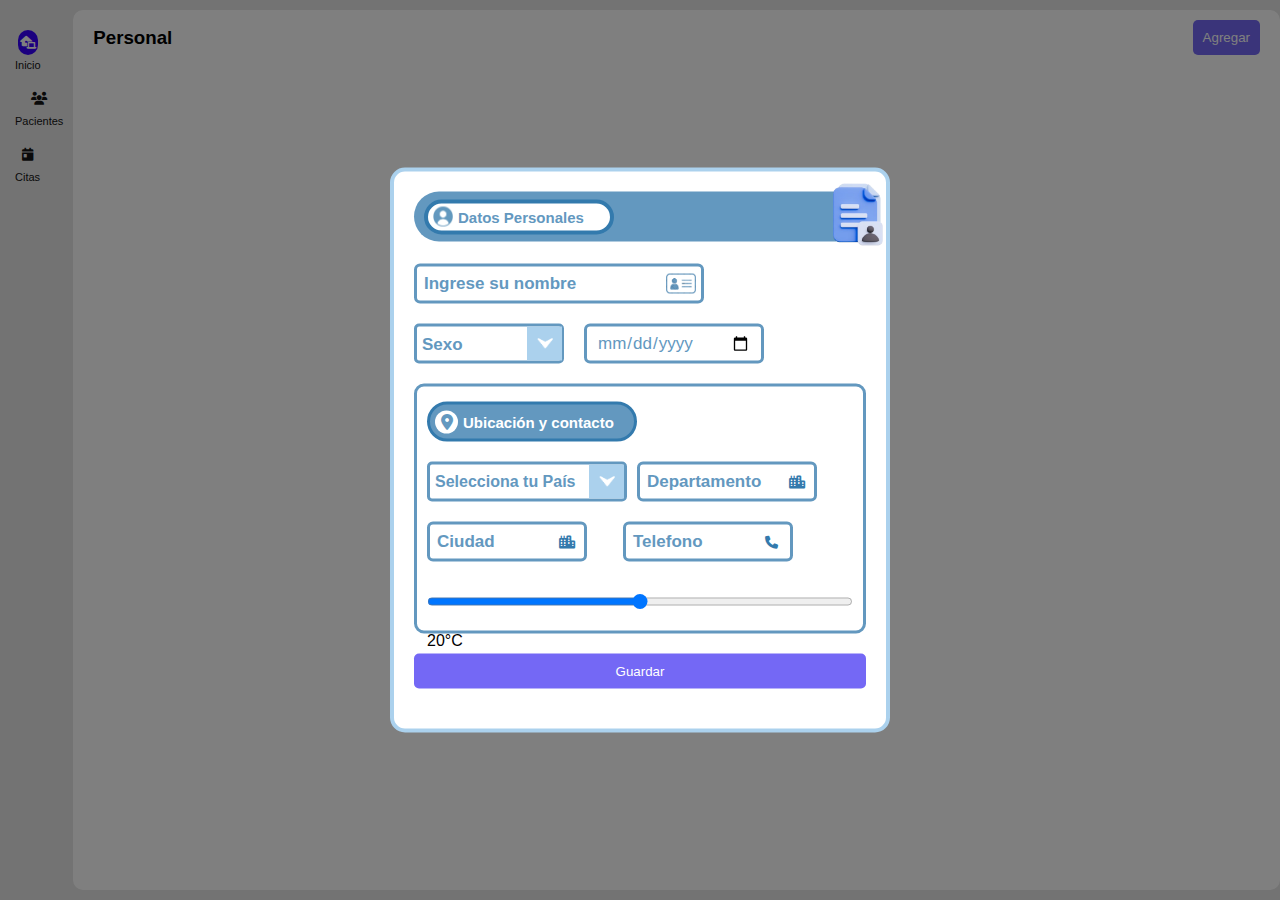
==== electiva4/index.html @ 28816a6d "fix date y country" ====
<!DOCTYPE html>
<html lang="en">

<head>
    <meta charset="UTF-8">
    <meta name="viewport" content="width=device-width, initial-scale=1.0">
    <link rel="stylesheet" href="index.css">
    <link rel="stylesheet" href="https://cdnjs.cloudflare.com/ajax/libs/font-awesome/6.5.2/css/all.min.css">

    <title>Document</title>
</head>

<body>
    <div class="overlay"></div>

    <div class="formulario">
        <form>
            <div class="formdata">
                <div class="title">
                    <div class="personTitle">
                        <img src="../resorces/FormElectiva4/user (1).png" alt="">
                        <span>Datos Personales</span>
                    </div>
                    <div class="imgPerson"><img src="../resorces/FormElectiva4/userHeader.png" alt=""></div>
                </div>

                <div class="inputs">
                    <input type="text" id="nombre">
                    <label>Ingrese su nombre</label>
                    <img src="../resorces/FormElectiva4/InputPerson.png" alt="">
                </div>



                <div class="inputs-div">
                    <div class="dropdown">
                        <select class="select-sexo" name="Sexo" id="">
                            <option value="Sexo">Sexo</option>
                            <option value="Masculino">Masculino</option>
                            <option value="Femenino">Femenino</option>
                        </select>
                        <div class="dropdown-icon">
                            <img src="../resorces/FormElectiva4/image (2).png" alt="">
                        </div>
                    </div>
                    <div class="inputs">
                        <input type="date"  id="date" placeholder="Cumpleaños">
                    </div>
                </div>

                <div class="userLocation">
                    <div class="locationBanner">
                        <div class="ubicacionIcon">
                            <i class="fas fa-map-marker-alt"></i>
                        </div>
                        <span>Ubicación y contacto</span>
                    </div>
    
                    <div class="location">
                        
                        <div class="locationCity">
                            <div class="wrapper">
                                <div class="select-btn">
                                    <span id="span_pais">Selecciona tu País</span>
                                    <div id="wrapper-img" class="wrapper-img">
                                        <img id="imgPais" src="../resorces/FormElectiva4/image (2).png" alt="">
                                    </div>
                                </div>
                                <div id="content" class="content">
                                    <div class="search">
                                        <input type="text" id="search" spellcheck="false" placeholder="Buscar">
                                        <i class="fas fa-search"></i>
                                    </div>
                                    <ul id="op" class="options">
        
                                    </ul>
                                </div>
                            </div>
        
                            <div class="inputs">
                                <input type="text" id="departamento">
                                <label>Departamento</label>
                                <i class="fas fa-city"></i>
                            </div>
                        </div>

                        <div class="locationContact">
                            <div class="inputs">
                                <input type="text" id="ciudad">
                                <label>Ciudad</label>
                                <i class="fas fa-city"></i>
                            </div>
        
                            <div class="inputs">
                                <input type="text" id="telefono">
                                <label>Telefono</label>
                                <i class="fas fa-phone"></i>
                            </div>
                        </div>
                        <input type="range" id="temperature" min="0" max="40" step="1" value="20" oninput="updateTemperature(this.value)">
                        <span id="temperatureValue">20°C</span>

                    </div>
    
                </div>

                <button id="btn">Guardar</button>
                <button style="display: none;" id="actualizar">Actualizar</button>
            </div>
        </form>
    </div>

    <main class="main">

        <div class="menu">
            <div class="menu-list">
                <ul>
                    <li class="active">
                        <a href="#">
                            <div class="icon ">
                                <i class="fa-solid fa-house-laptop"></i>
                            </div>
                            <p>Inicio</p>
                        </a>
                    </li>
                    <li>
                        <a href="#">
                            <div class="icon">
                                <i class="fas fa-users"></i>
                            </div>
                            <p>Pacientes</p>
                        </a>
                    </li>
                    <li>
                        <a href="#">
                            <div class="icon">
                                <i class="fas fa-calendar-day"></i>
                            </div>
                            <p>Citas</p>
                        </a>
                    </li>
                </ul>
            </div>
        </div>


        <div class="principal">
            <div class="header">
                <h3>Personal</h3>
                <button id="btn-agregar">Agregar</button>
            </div>
            <ul id="listas">


            </ul>

        </div>
    </main>
    <script src="index.js"></script>
    <script src="contry.js"> </script>
</body>

</html>
---- electiva4/index.css ----
@import url('https://fonts.googleapis.com/css2?family=Poppins:ital,wght@0,100;0,200;0,300;0,400;0,500;0,600;0,700;0,800;0,900;1,100;1,200;1,300;1,400;1,500;1,600;1,700;1,800;1,900&display=swap');
*{
    margin: 0;
    padding: 0;
    box-sizing: border-box;
    font-family: sans-serif;
}

body{
    background-color: rgb(244, 245, 252);
}


.main{
    max-width: 2600px;
    display: flex;
    height: 100vh;
    padding: 10px 0;
    justify-content: space-evenly;
    background-color: rgb(230, 230, 230);
}


.principal{
    width: 100%;
    height: 100%;
    background-color: rgb(255, 255, 255);
    display: flex;
    flex-direction: column;
    border-radius: 10px;
}

.principal ul{
    padding: 0 20px;
    margin: 0;

}

.principal .header {
    display: flex;
    justify-content: space-between;
    align-items: center;
    padding: 10px 20px;
}

.principal .header button{
    padding: 10px;
    border: none;
    border-radius: 5px;
    background-color: rgb(116, 104, 245);
    color: white;
    cursor: pointer;
}

.principal .header button:hover{
    background-color: rgb(62, 45, 245);
}

.principal ul li{
    list-style: none;
    padding: 20px;
    display: flex;
    justify-content: space-between;
    align-items: center;
    border-radius: 12px;
    height: 50px;
    background-color: rgba(226, 226, 226, 0.877);
    margin: 5px 0;
}

.leftcontainer h4, p{
    padding: 0;
    margin: 1px 0;
}

.rigthcontainer{
    display: flex;
    
}

.rigthcontainer i{
    margin: 0 10px;
    cursor: pointer;
}

.rigthcontainer i:hover{
    color: rgb(116, 104, 245);
}

.formulario{
    display: flex;
    position: absolute;
    top: 50%;
    left: 50%;
    transform: translate(-50%, -50%);
    flex-direction: column;
    justify-content: space-around;
    align-items: center;
    display: block;
    z-index: 9999;
    width: 500px;
    border-radius: 5px;
    background-color: white;
    border-radius: 15px;
    border: 4px solid #abd1ed;

}

.formulario form{
    width: 100%;
    display: flex;
    flex-direction: column;
    justify-content: space-between;
}

.formulario form input{
    width: 100%;
    height: 40px;
    border-radius: 6px;
    border: 3px solid #6398bf;
    margin: 10px 0;
    padding: 0 10px;
    outline: none;
    color: #6398bf;
    position: relative;
    background: transparent;
    font-size: 17px
}

.formulario form .inputs{
    position: relative;
    display: flex;
    justify-content: space-between;
}

.formulario form .inputs img{
    width: 30px;
    position: relative;
    right: 170px;
}


.formulario form .inputs label{
    position: absolute;
    top: 50%;
    left: 10px;
    transform: translateY(-50%);
    pointer-events: none;
    transition: .3s;
    color: #6398bf;
    font-weight: bold;
    font-size: 17px;
}

.formulario form .inputs input:focus ~ label{
    top: 11px;
    padding: 0 2px;
    background: #fff;
}

.formulario form input#nombre{
    width: 290px;
}

.inputs-div{
    display: flex;
    justify-content: space-between;
    align-items: center;
    width: 350px;
}

.dropdown{
    position: relative;
    display: flex;
    justify-content: center;
    align-items: center;
}

.select-sexo{
    background: transparent;
    color: #6398bf;
    appearance: none;
    border: none;
    border: 3px solid #6398bf;
    border-radius: 5px;
    height: 40px;
    font-size: 17px;
    width: 150px;
    font-weight: bold;
    margin: 10px 0;
    padding-left: 5px;
    outline: none;
    background-color: #fff;
}

.select-sexo option{
    background-color: #fff;
    color: #6398bf;
    font-size: 17px;
}

.dropdown .dropdown-icon{
    position: absolute;
    right: 2px;
    display: flex;
    align-items: center;
    justify-content: center;
    pointer-events: none;
    background-color: #abd1ed;
    height: 34px;
    width: 35px;
    

}

.dropdown .dropdown-icon img{
    width: 10px;
    rotate: 90deg;
}

.inputs input#date{
    width: 180px;
}



.formdata{
    width: 100%;
    padding: 20px;
}

.title{
    margin-bottom: 12px;
    height: 50px;
    border-radius: 7px;
    background-color: #6398bf;
    display: flex;
    justify-content: space-between;
    align-items: center;
    border-radius: 50px;
}

.title h2{
    margin: 4px 0;
    color: rgb(127, 193, 255);
}

.title p{
    font-size: 11px;
}

.title .personTitle{
    background-color: #fff;
    height: 35px;
    border-radius: 50px;
    display: flex;
    align-items: center;
    width: 190px;
    border: 4px solid #337aad;
    margin-left: 10px;
}


.title .personTitle img{
    width: 20px;
    margin-left: 5px;
}

.title .personTitle span{
    padding-left: 5px;
    color: #6398bf;
    font-weight: bold;
    font-size: 15px;
}

.title .imgPerson img{
    width: 50px;
    position: relative;
    left: 17px;
}

.inputs{
    display: flex;
    justify-content: space-between;
    align-items: center;
}

.inputs i{
    position: absolute;
    margin: 10px 10px;
    font-size: 13px;
    color: rgb(48, 48, 49);
}

.formdata button{
   margin: 20px 0;
   padding: 10px;
   border: none;
    border-radius: 5px;
    background-color: rgb(116, 104, 245);
    color: white;
    cursor: pointer;
    width: 100%;
}

#btn:hover{
    background-color: rgb(100, 87, 252);
}

@keyframes fadeInDown {
    0% {
        opacity: 0;
        transform: translateY(-20px);
    }
    100% {
        opacity: 1;
        transform: translateY(0);
    }
}

.new-item {
    animation: fadeInDown 0.5s ease forwards;
}

.menu{
    color: white;
    border-radius: 10px;
    display: flex;
    flex-direction: column;
    justify-content: flex-start;
    padding: 20px 10px;
}


.menu .menu-list ul li{
    list-style: none;
    margin: 0 0 14px 0;
}

.icon{
    display: flex;
    align-items: center;
    justify-content: center;
    height: 25px;
    width: 80%;
    margin-bottom: 3px;
}


.active .icon{
    border-top-left-radius: 15px;
    border-bottom-left-radius: 15px;
    border-top-right-radius: 15px;
    border-bottom-right-radius: 15px;
    color: white;
    background-color: rgb(55, 0, 255);
}

.menu .menu-list ul li a{
    display: flex;
    justify-content: space-between;
    flex-direction: column;
    align-items: center;
    text-decoration: none;
    color: rgb(20, 20, 20);
}

.menu .menu-list ul li a i{
    font-size: 13px;
}


.menu .menu-list ul li a p{
    font-size: 11px;
}

.overlay{
    position: fixed;
    top: 0;
    left: 0;
    width: 100%;
    height: 100%;
    background-color: rgba(0, 0, 0, 0.5);
    display: block;
    justify-content: center;
    align-items: center;
    z-index: 1000;
}

/*dropdown*/

::selection {
    background: #abd1ed;
    color: #fff;
}

.location{
    margin-top: 10px;
}

.locationCity{
    display: flex;
    justify-content: space-between;
    align-items: center;
}

.locationContact{
    display: flex;
    align-items: center;
}

.location .inputs input#departamento{
    width: 180px;
}

.location .inputs i{
    position: relative;
    right: 38px;
    color: #337aad;
}


.wrapper{
    width: 370px;
    position: relative; /* Necesario para posicionar el dropdown absoluto respecto al contenedor */

}

.wrapper span{
    color: #6398bf;
    font-weight: bold;
}

.wrapper-img{
    display: flex;
    justify-content: center;
    align-items: center;
    background-color: #abd1ed;
    width: 35px;
    height: 34px;
}

.wrapper-img img{
    width: 10px;
    rotate: 90deg;
}

.img-active{
    rotate: 180deg;
}

.select-btn, li{
    display: flex;
    align-items: center;
    cursor: pointer;
    justify-content: space-between;
    padding-left: 5px;
}

.select-btn{
    height: 25px;
    border: none;
    border: 3px solid #6398bf;
    height: 40px;
    border-radius: 5px;
    width: 200px;
}

.content{
    position: absolute; /* Establece la posición absoluta */
    top: 1;
    left: 0;
    width: 200px;
    border: 1px solid #6398bf;
    border-radius: 5px;
    background-color: #fff;
    z-index: 9;
    max-height: 0;
    opacity: 0;
    transition: max-height ease 0.5s;
    margin-top: 5px;
    display: none;
}

.content_active{
    display: block;
    max-height: 200px;
    transition: max-height ease 0.5s;
}

.content .search{
    padding: 5px;
    display: flex;
    justify-content: center;
    align-items: center;
}

.content .search i{
    position: absolute;
    left: 15px;
    color: #6398bf;
    font-size: 15px;
}

.content .search input{
    border: 1px solid #6398bf;
    font-size: 15px;
    height: 34px;
    margin: 5px 0;
    padding: 0 30px;
    border-radius: 3px;
}

.content .options li{
    padding: 8px;
    list-style: none;
    cursor: pointer;
    color: #727272;
}

.content .options{
    max-height: 110px;
    overflow-y: auto;
    padding-left: 5px;
}

.content .options li:hover{
    border-radius: 10px;
    background-color: #e3eff8;
}

.userLocation{
    height: 250px;
    border: 3px solid #6398bf;
    border-radius: 10px;
    padding: 10px 10px;
    margin-top: 10px;

}

.locationBanner{
    background-color: #6398bf;
    height: 40px;
    width: 210px;
    display: flex;
    align-items: center;
    border: 3px solid #337aad;
    border-radius: 50px;
    margin-top: 5px;
}

.locationBanner .ubicacionIcon{
    margin-left: 5px;
    width: 23px;
    height: 23px;
    background-color: #ffffff;
    border-radius: 50%;
    display: flex;
    justify-content: center;
    align-items: center;
    
}

.locationBanner span{
    color: #ffffff;
    font-weight: bold;
    font-size: 15px;
    margin-left: 5px;
}

.locationBanner .ubicacionIcon i{
    color: #6398bf;
    
}

.inputs input#ciudad{
    width: 160px;
}

.inputs input#telefono{
    width: 170px;
}
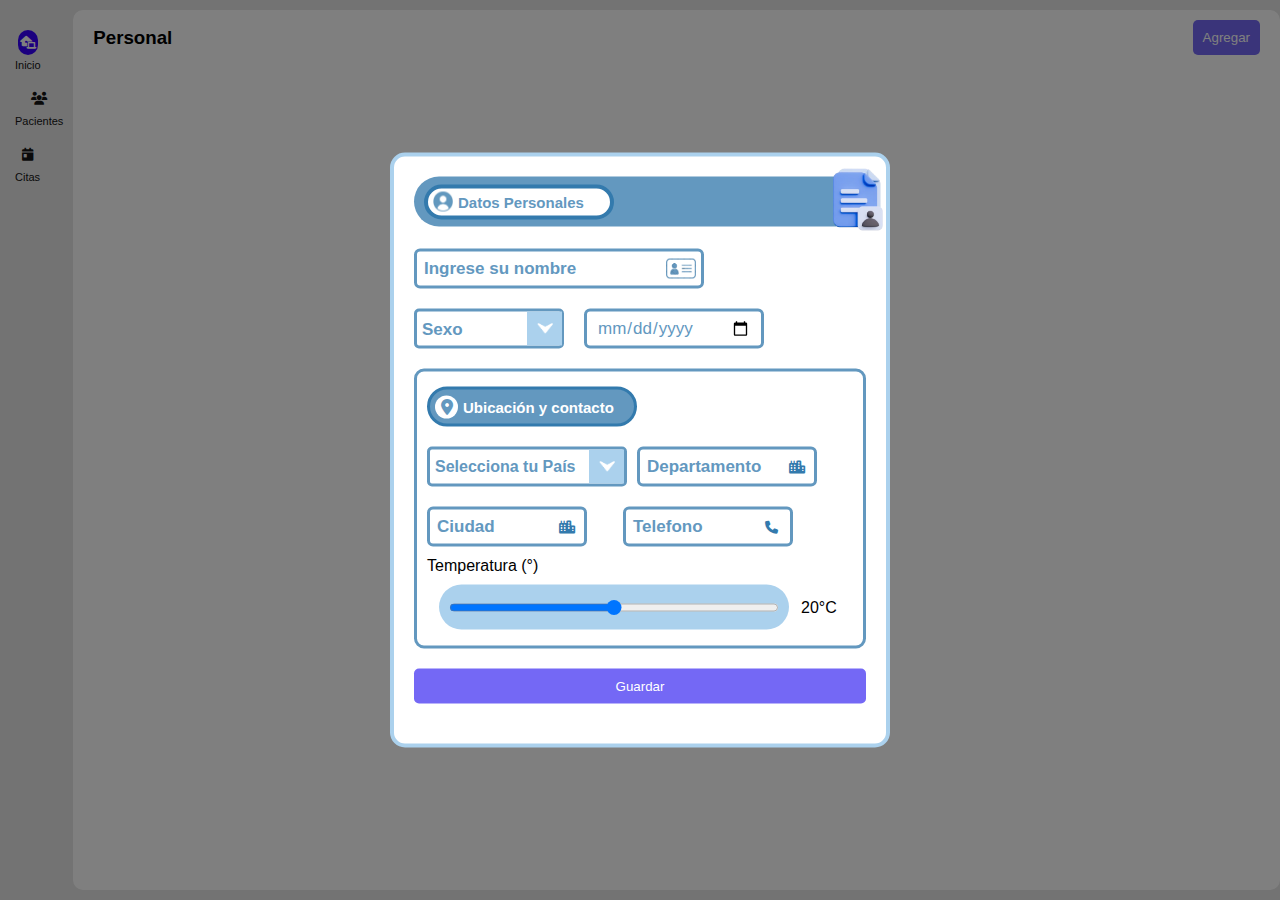
==== commit e1cfa8e0: "fixed campo" ====
--- a/electiva4/index.html
+++ b/electiva4/index.html
@@ -25,7 +25,7 @@
                 </div>
 
                 <div class="inputs">
-                    <input type="text" id="nombre">
+                    <input type="text" id="nombre" required>
                     <label>Ingrese su nombre</label>
                     <img src="../resorces/FormElectiva4/InputPerson.png" alt="">
                 </div>
@@ -78,7 +78,7 @@
                             </div>
         
                             <div class="inputs">
-                                <input type="text" id="departamento">
+                                <input type="text" id="departamento" required>
                                 <label>Departamento</label>
                                 <i class="fas fa-city"></i>
                             </div>
@@ -86,20 +86,24 @@
 
                         <div class="locationContact">
                             <div class="inputs">
-                                <input type="text" id="ciudad">
+                                <input type="text" id="ciudad" required>
                                 <label>Ciudad</label>
                                 <i class="fas fa-city"></i>
                             </div>
         
                             <div class="inputs">
-                                <input type="text" id="telefono">
+                                <input type="text" id="telefono" required>
                                 <label>Telefono</label>
                                 <i class="fas fa-phone"></i>
                             </div>
                         </div>
-                        <input type="range" id="temperature" min="0" max="40" step="1" value="20" oninput="updateTemperature(this.value)">
-                        <span id="temperatureValue">20°C</span>
-
+                        <label class="tem">Temperatura (°)</label>
+                        <div class="userTemperatura">
+                            <div class="temperatura">
+                                <input type="range" id="temperature" min="0" max="40" step="1" value="20" oninput="updateTemperature(this.value)">   
+                            </div>
+                            <span id="temperatureValue">20°C</span>
+                        </div>
                     </div>
     
                 </div>
--- a/electiva4/index.css
+++ b/electiva4/index.css
@@ -110,6 +110,12 @@
     width: 100%;
     display: flex;
     flex-direction: column;
+    justify-content: space-between;
+}
+
+.formulario form .inputs{
+    position: relative;
+    display: flex;
     justify-content: space-between;
 }
 
@@ -127,19 +133,6 @@
     font-size: 17px
 }
 
-.formulario form .inputs{
-    position: relative;
-    display: flex;
-    justify-content: space-between;
-}
-
-.formulario form .inputs img{
-    width: 30px;
-    position: relative;
-    right: 170px;
-}
-
-
 .formulario form .inputs label{
     position: absolute;
     top: 50%;
@@ -152,10 +145,20 @@
     font-size: 17px;
 }
 
-.formulario form .inputs input:focus ~ label{
+.formulario form .inputs input:focus ~ label,
+.formulario form .inputs input:valid ~ label{
     top: 11px;
     padding: 0 2px;
     background: #fff;
+}
+
+
+
+
+.formulario form .inputs img{
+    width: 30px;
+    position: relative;
+    right: 170px;
 }
 
 .formulario form input#nombre{
@@ -530,12 +533,18 @@
 }
 
 .userLocation{
-    height: 250px;
+    height: 280px;
     border: 3px solid #6398bf;
     border-radius: 10px;
     padding: 10px 10px;
     margin-top: 10px;
-
+}
+
+.userTemperatura{
+    display: flex;
+    justify-content: space-evenly;
+    align-items: center;
+    padding: 10px 0 10px 0;
 }
 
 .locationBanner{
@@ -580,3 +589,18 @@
 .inputs input#telefono{
     width: 170px;
 }
+
+#temperatureValue{
+    width: 40px;
+}
+
+.temperatura{
+    display: flex;
+    align-items: center;
+    justify-content: space-between;
+    background-color: #abd1ed ; 
+    height: 45px;
+    width: 350px;
+    border-radius: 50px;
+    padding: 0 10px;
+}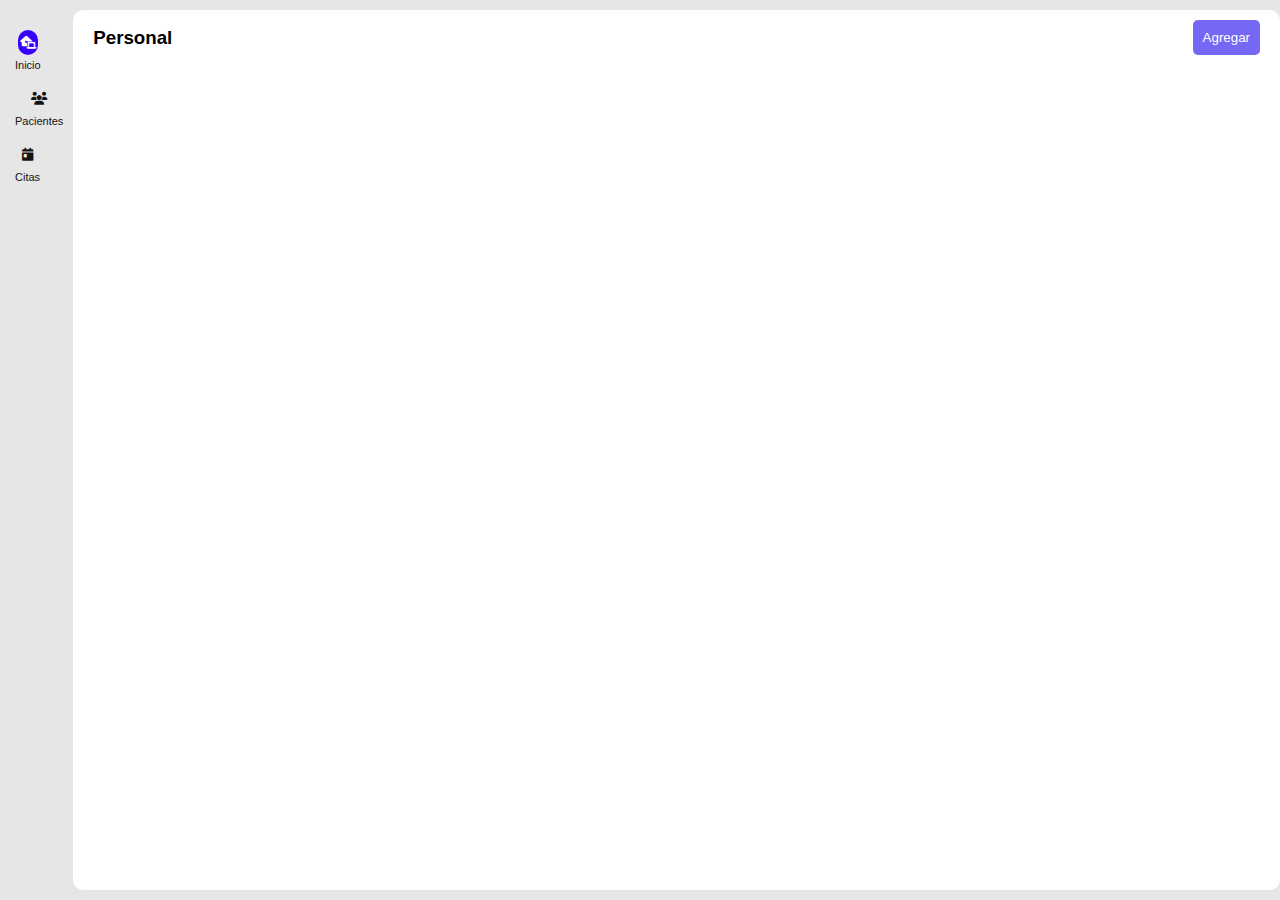
==== commit d9ae3c3e: "save data ok" ====
--- a/electiva4/index.html
+++ b/electiva4/index.html
@@ -34,7 +34,7 @@
 
                 <div class="inputs-div">
                     <div class="dropdown">
-                        <select class="select-sexo" name="Sexo" id="">
+                        <select class="select-sexo" name="Sexo" id="sexo">
                             <option value="Sexo">Sexo</option>
                             <option value="Masculino">Masculino</option>
                             <option value="Femenino">Femenino</option>
@@ -72,7 +72,7 @@
                                         <i class="fas fa-search"></i>
                                     </div>
                                     <ul id="op" class="options">
-        
+                                        
                                     </ul>
                                 </div>
                             </div>
--- a/electiva4/index.css
+++ b/electiva4/index.css
@@ -103,6 +103,7 @@
     background-color: white;
     border-radius: 15px;
     border: 4px solid #abd1ed;
+    display: none;
 
 }
 
@@ -384,7 +385,7 @@
     width: 100%;
     height: 100%;
     background-color: rgba(0, 0, 0, 0.5);
-    display: block;
+    display: none;
     justify-content: center;
     align-items: center;
     z-index: 1000;
@@ -598,7 +599,7 @@
     display: flex;
     align-items: center;
     justify-content: space-between;
-    background-color: #abd1ed ; 
+    background: linear-gradient(90deg, rgba(235, 83, 13, 0.5) 50%, rgba(226, 188, 63, 0.5) 100%); 
     height: 45px;
     width: 350px;
     border-radius: 50px;
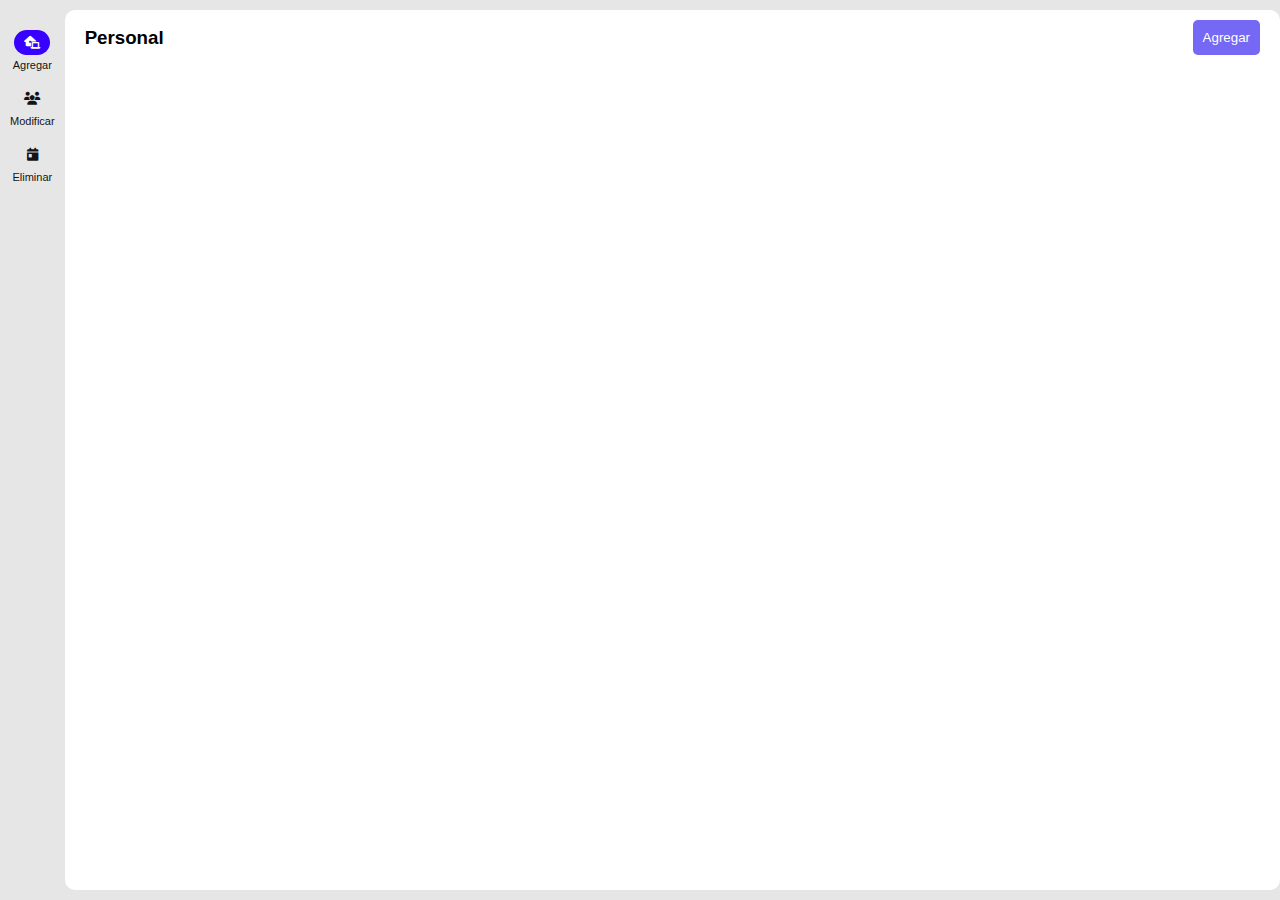
==== commit 5a0b20ef: "Fixed Edad" ====
--- a/electiva4/index.html
+++ b/electiva4/index.html
@@ -47,69 +47,71 @@
                         <input type="date"  id="date" placeholder="Cumpleaños">
                     </div>
                 </div>
+            </div>
+            
+            <div class="userLocation">
+                <div class="locationBanner">
+                    <div class="ubicacionIcon">
+                        <i class="fas fa-map-marker-alt"></i>
+                    </div>
+                    <span>Ubicación y contacto</span>
+                </div>
 
-                <div class="userLocation">
-                    <div class="locationBanner">
-                        <div class="ubicacionIcon">
-                            <i class="fas fa-map-marker-alt"></i>
-                        </div>
-                        <span>Ubicación y contacto</span>
-                    </div>
-    
-                    <div class="location">
-                        
-                        <div class="locationCity">
-                            <div class="wrapper">
-                                <div class="select-btn">
-                                    <span id="span_pais">Selecciona tu País</span>
-                                    <div id="wrapper-img" class="wrapper-img">
-                                        <img id="imgPais" src="../resorces/FormElectiva4/image (2).png" alt="">
-                                    </div>
-                                </div>
-                                <div id="content" class="content">
-                                    <div class="search">
-                                        <input type="text" id="search" spellcheck="false" placeholder="Buscar">
-                                        <i class="fas fa-search"></i>
-                                    </div>
-                                    <ul id="op" class="options">
-                                        
-                                    </ul>
+                <div class="location">
+                    
+                    <div class="locationCity">
+                        <div class="wrapper">
+                            <div class="select-btn">
+                                <span id="span_pais">País</span>
+                                <div id="wrapper-img" class="wrapper-img">
+                                    <img id="imgPais" src="../resorces/FormElectiva4/image (2).png" alt="">
                                 </div>
                             </div>
-        
+                            <div id="content" class="content">
+                                <div class="search">
+                                    <input type="text" id="search" spellcheck="false" placeholder="Buscar">
+                                    <i class="fas fa-search"></i>
+                                </div>
+                                <ul id="op" class="options">
+                                    
+                                </ul>
+                            </div>
                             <div class="inputs">
                                 <input type="text" id="departamento" required>
                                 <label>Departamento</label>
                                 <i class="fas fa-city"></i>
                             </div>
                         </div>
+    
+                        
+                    </div>
 
-                        <div class="locationContact">
-                            <div class="inputs">
-                                <input type="text" id="ciudad" required>
-                                <label>Ciudad</label>
-                                <i class="fas fa-city"></i>
-                            </div>
-        
-                            <div class="inputs">
-                                <input type="text" id="telefono" required>
-                                <label>Telefono</label>
-                                <i class="fas fa-phone"></i>
-                            </div>
+                    <div class="locationContact">
+                        <div class="inputs">
+                            <input type="text" id="ciudad" required>
+                            <label>Ciudad</label>
+                            <i class="fas fa-city"></i>
                         </div>
-                        <label class="tem">Temperatura (°)</label>
-                        <div class="userTemperatura">
-                            <div class="temperatura">
-                                <input type="range" id="temperature" min="0" max="40" step="1" value="20" oninput="updateTemperature(this.value)">   
-                            </div>
-                            <span id="temperatureValue">20°C</span>
+    
+                        <div class="inputs">
+                            <input type="text" id="telefono" required>
+                            <label>Telefono</label>
+                            <i class="fas fa-phone"></i>
                         </div>
                     </div>
-    
+                    <label class="tem">Temperatura (°)</label>
+                    <div class="userTemperatura">
+                        <div id="temperatura" class="temperatura">
+                            <input value="0" type="range" id="temperature" min="0" max="40" step="1" oninput="updateTemperature(this.value)">   
+                        </div>
+                        <span id="temperatureValue">0°</span>
+                    </div>
                 </div>
 
+            </div>
+            <div class="btnContainer">
                 <button id="btn">Guardar</button>
-                <button style="display: none;" id="actualizar">Actualizar</button>
+            <button style="display: none;" id="actualizar">Actualizar</button>
             </div>
         </form>
     </div>
@@ -124,7 +126,7 @@
                             <div class="icon ">
                                 <i class="fa-solid fa-house-laptop"></i>
                             </div>
-                            <p>Inicio</p>
+                            <p>Agregar</p>
                         </a>
                     </li>
                     <li>
@@ -132,7 +134,7 @@
                             <div class="icon">
                                 <i class="fas fa-users"></i>
                             </div>
-                            <p>Pacientes</p>
+                            <p>Modificar</p>
                         </a>
                     </li>
                     <li>
@@ -140,7 +142,7 @@
                             <div class="icon">
                                 <i class="fas fa-calendar-day"></i>
                             </div>
-                            <p>Citas</p>
+                            <p>Eliminar</p>
                         </a>
                     </li>
                 </ul>
--- a/electiva4/index.css
+++ b/electiva4/index.css
@@ -98,11 +98,11 @@
     align-items: center;
     display: block;
     z-index: 9999;
-    width: 500px;
+    width: 400px;
     border-radius: 5px;
     background-color: white;
     border-radius: 15px;
-    border: 4px solid #abd1ed;
+    border: 3px solid #abd1ed;
     display: none;
 
 }
@@ -122,16 +122,15 @@
 
 .formulario form input{
     width: 100%;
-    height: 40px;
+    height: 36px;
     border-radius: 6px;
-    border: 3px solid #6398bf;
+    border: 2px solid #6398bf;
     margin: 10px 0;
     padding: 0 10px;
     outline: none;
     color: #6398bf;
     position: relative;
     background: transparent;
-    font-size: 17px
 }
 
 .formulario form .inputs label{
@@ -143,7 +142,7 @@
     transition: .3s;
     color: #6398bf;
     font-weight: bold;
-    font-size: 17px;
+    font-size: 15px;
 }
 
 .formulario form .inputs input:focus ~ label,
@@ -153,13 +152,10 @@
     background: #fff;
 }
 
-
-
-
 .formulario form .inputs img{
     width: 30px;
     position: relative;
-    right: 170px;
+    right: 75px;
 }
 
 .formulario form input#nombre{
@@ -185,10 +181,10 @@
     color: #6398bf;
     appearance: none;
     border: none;
-    border: 3px solid #6398bf;
+    border: 2px solid #6398bf;
     border-radius: 5px;
-    height: 40px;
-    font-size: 17px;
+    height: 36px;
+    font-size: 15px;
     width: 150px;
     font-weight: bold;
     margin: 10px 0;
@@ -211,8 +207,8 @@
     justify-content: center;
     pointer-events: none;
     background-color: #abd1ed;
-    height: 34px;
-    width: 35px;
+    height: 32px;
+    width: 33px;
     
 
 }
@@ -224,18 +220,19 @@
 
 .inputs input#date{
     width: 180px;
+    font-size: 16px;
 }
 
 
 
 .formdata{
     width: 100%;
-    padding: 20px;
+    padding: 20px 20px 0 20px;
 }
 
 .title{
     margin-bottom: 12px;
-    height: 50px;
+    height: 51px;
     border-radius: 7px;
     background-color: #6398bf;
     display: flex;
@@ -255,7 +252,7 @@
 
 .title .personTitle{
     background-color: #fff;
-    height: 35px;
+    height: 40px;
     border-radius: 50px;
     display: flex;
     align-items: center;
@@ -266,7 +263,7 @@
 
 
 .title .personTitle img{
-    width: 20px;
+    width: 25px;
     margin-left: 5px;
 }
 
@@ -274,7 +271,7 @@
     padding-left: 5px;
     color: #6398bf;
     font-weight: bold;
-    font-size: 15px;
+    font-size: 16px;
 }
 
 .title .imgPerson img{
@@ -296,9 +293,16 @@
     color: rgb(48, 48, 49);
 }
 
-.formdata button{
-   margin: 20px 0;
-   padding: 10px;
+.btnContainer{
+    display: flex;
+    align-items: center;
+    justify-content: center;
+    padding: 0 10px 10px 10px;
+}
+
+.btnContainer button{
+   margin: 0 0 5px 0;
+   padding: 10px 0;
    border: none;
     border-radius: 5px;
     background-color: rgb(116, 104, 245);
@@ -411,21 +415,26 @@
 .locationContact{
     display: flex;
     align-items: center;
+    width: 330px;
+    justify-content: space-between;
 }
 
 .location .inputs input#departamento{
-    width: 180px;
+    width: 155px;
 }
 
 .location .inputs i{
-    position: relative;
-    right: 38px;
+    position: absolute;
+    right: 1px;
     color: #337aad;
 }
 
 
 .wrapper{
-    width: 370px;
+    width: 330px;
+    display: flex;
+    justify-content: space-between;
+    align-items: center;
     position: relative; /* Necesario para posicionar el dropdown absoluto respecto al contenedor */
 
 }
@@ -433,6 +442,7 @@
 .wrapper span{
     color: #6398bf;
     font-weight: bold;
+    font-size: 15px;
 }
 
 .wrapper-img{
@@ -440,8 +450,8 @@
     justify-content: center;
     align-items: center;
     background-color: #abd1ed;
-    width: 35px;
-    height: 34px;
+    width: 33px;
+    height: 32px;
 }
 
 .wrapper-img img{
@@ -453,7 +463,7 @@
     rotate: 180deg;
 }
 
-.select-btn, li{
+.select-btn{
     display: flex;
     align-items: center;
     cursor: pointer;
@@ -464,17 +474,17 @@
 .select-btn{
     height: 25px;
     border: none;
-    border: 3px solid #6398bf;
-    height: 40px;
+    border: 2px solid #6398bf;
+    height: 36px;
     border-radius: 5px;
-    width: 200px;
+    width: 160px;
 }
 
 .content{
     position: absolute; /* Establece la posición absoluta */
-    top: 1;
+    top: 45px;
     left: 0;
-    width: 200px;
+    width: 160px;
     border: 1px solid #6398bf;
     border-radius: 5px;
     background-color: #fff;
@@ -535,15 +545,15 @@
 
 .userLocation{
     height: 280px;
-    border: 3px solid #6398bf;
+    border: 2px solid #6398bf;
     border-radius: 10px;
     padding: 10px 10px;
-    margin-top: 10px;
+    margin: 10px 10px 15px 10px;
 }
 
 .userTemperatura{
     display: flex;
-    justify-content: space-evenly;
+    justify-content: space-between;
     align-items: center;
     padding: 10px 0 10px 0;
 }
@@ -588,10 +598,13 @@
 }
 
 .inputs input#telefono{
-    width: 170px;
+    width: 155px;
 }
 
 #temperatureValue{
+    display: flex;
+    align-items: center;
+    justify-content: center;
     width: 40px;
 }
 
@@ -599,9 +612,9 @@
     display: flex;
     align-items: center;
     justify-content: space-between;
-    background: linear-gradient(90deg, rgba(235, 83, 13, 0.5) 50%, rgba(226, 188, 63, 0.5) 100%); 
+    background: linear-gradient(70deg, rgba(54, 13, 235, 0.5) 50%, rgba(48, 69, 252, 0.5) 100%); 
     height: 45px;
-    width: 350px;
+    width: 290px;
     border-radius: 50px;
     padding: 0 10px;
 }